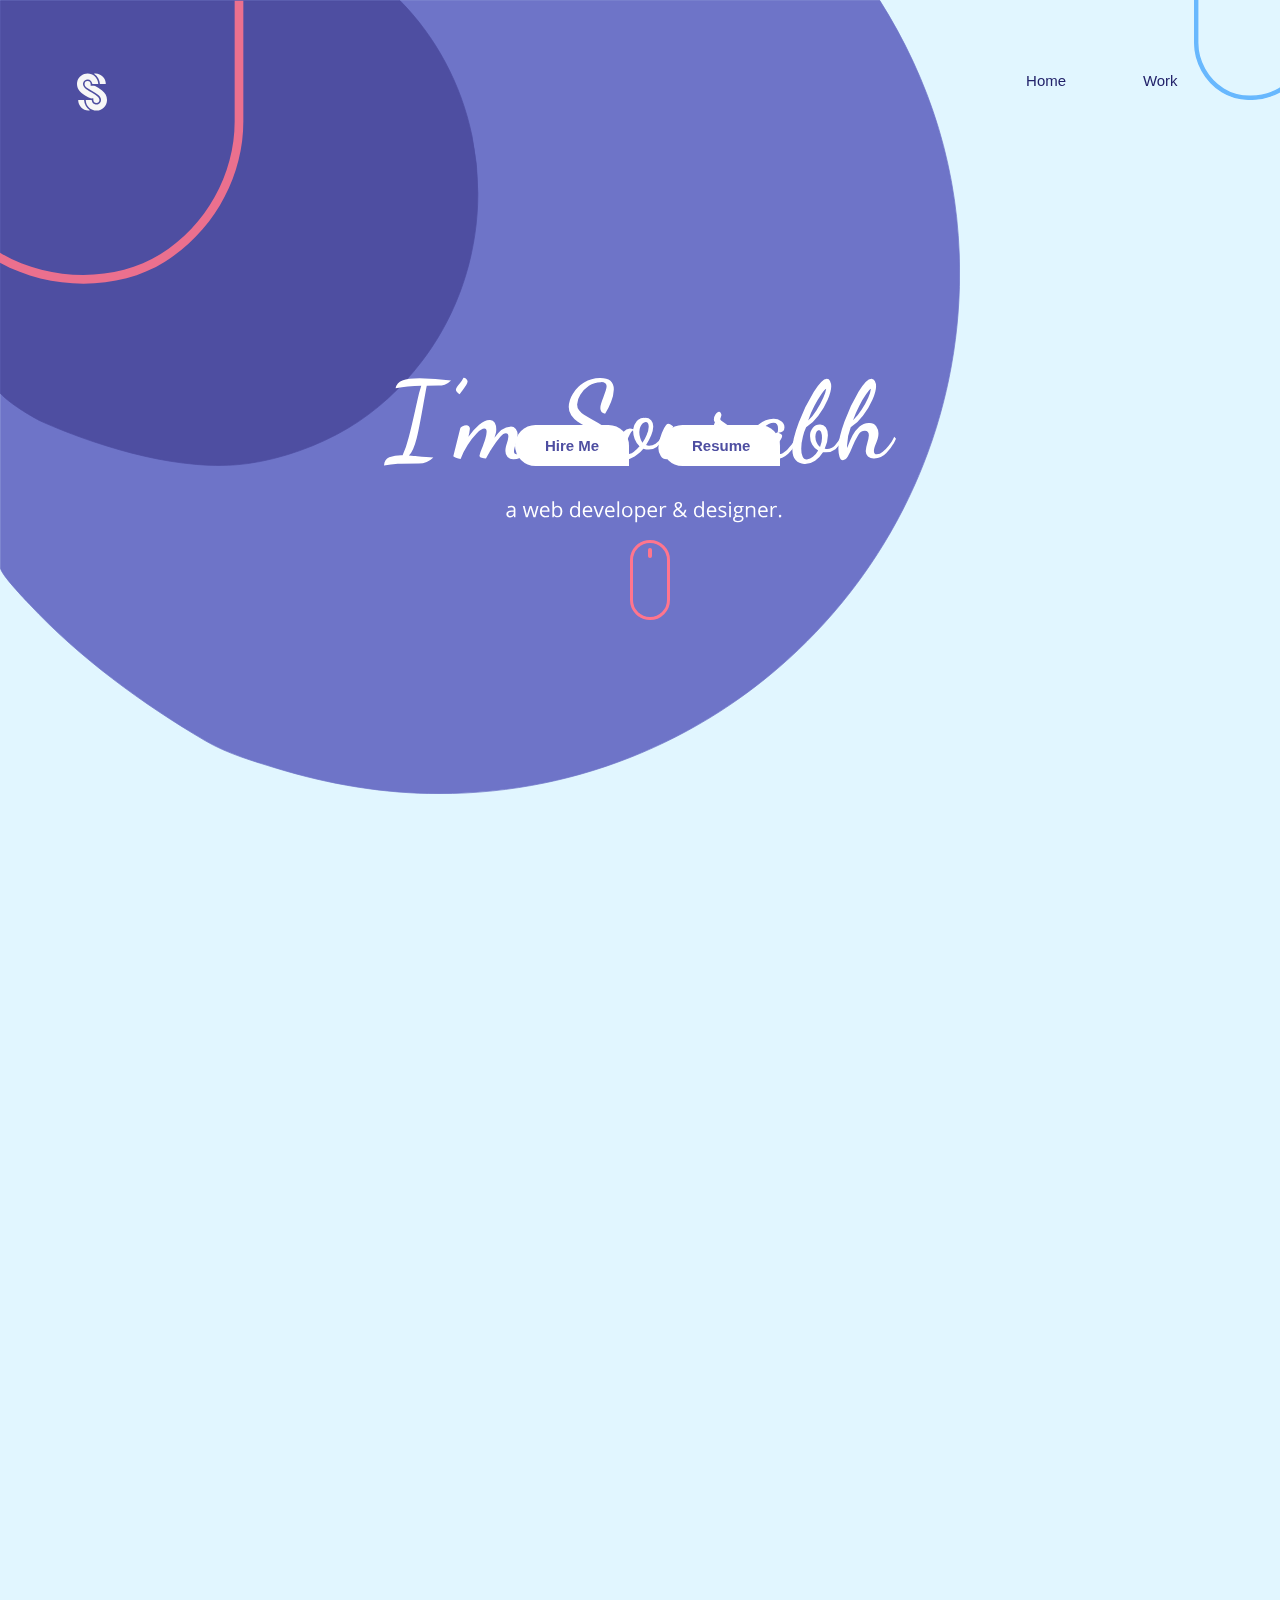
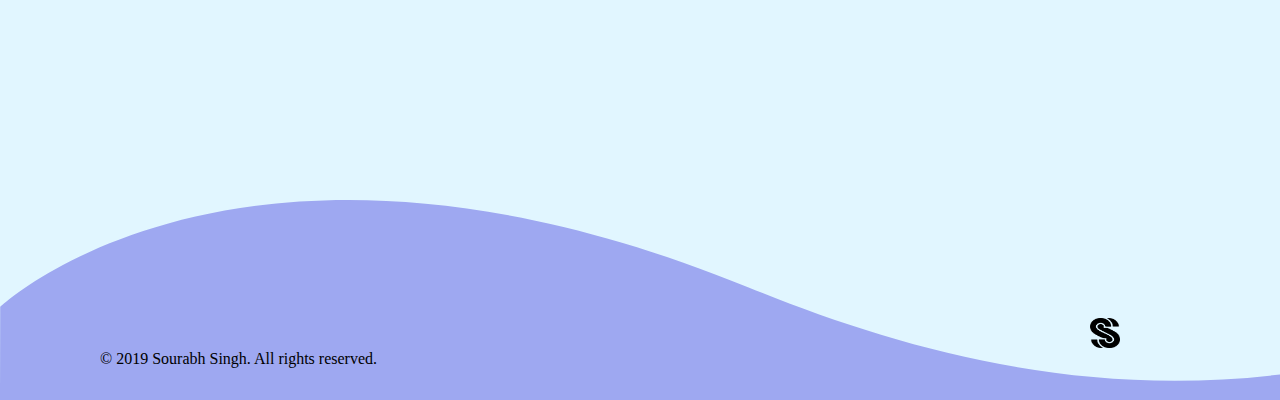
==== index.html @ 18a58f7e "let's go" ====
<!DOCTYPE html>
<html lang="en">
<head>
    <meta charset="UTF-8">
    <meta name="viewport" content="width=device-width, initial-scale=1.0">
    <link rel="shortcut icon" type="image/png" href="assets/icon.png">
    <meta http-equiv="X-UA-Compatible" content="ie=edge">
    <meta name="theme-color" content="#4e4ea1">
    <title>Sourabh Singh - a Web developer & designer - Home</title>
    <link rel="stylesheet" href="css/style.css">
</head>
<body>
    <section class="landscape">
        <img src="assets/landscape.svg" alt="landscape">
    </section>
    <section>
        <div id="bg1"></div>
        <img src="assets/nav-side_1.svg" class="side" height="100" width="auto">
        <header class="header">
            <div class="logo"><a href="#"><img src="assets/Mobo.svg" alt="logo" height="40" width="30"></a></div>
            <div style="float: right; width: 100vw;">
                <ul >
                    <li><a href="wwww.portfolio2k19.tk" class="link">Home</a></li>
                    <li><a href="#" class="link">Work</a></li>
                </ul>
            </div>
        
        </header>
        
        <div class="name-img">
            <img src="assets/name_2.svg" alt="name">
        
        </div>
        <a href="mailto:sourabhsingh01998@gmail.com" class="btn" id="button3">Hire Me</a>
        <a href="assets/Resume.pdf" download class="btn1" id="button3">Resume</a>

        <div class="middle">
            <div class="mouse">
        
            </div>
        
        </div>

    </section>
    <section class="container">
        
    </section>
    
    <footer>
       <div class="copy">
           <p>© 2019 Sourabh Singh. All rights reserved.</p>
       </div>
       <div class="address">
          <center><img src="assets/icon.png"></center><br>
        <!-- <p>H.no.- 285<br>Mungeshpur,<Br>Delhi-110039</p> -->
       </div>
    </footer>
    <script src="https://ajax.googleapis.com/ajax/libs/jquery/3.4.1/jquery.min.js"></script>
    <script src="js/script.js"></script>
    
</body>
</html>
---- css/style.css ----
*{
    margin: 0;
    padding: 0;
    box-sizing: border-box;
    overflow-x: hidden;
}
html{
    min-height: 100%;
     background-color: #e1f6ff; 
}
body{
     
        display: flex;
        flex-direction: column;
        min-height:100% ;
        background: url("../assets/bg2_2.svg") no-repeat 0 0;
        background-size: 75vw;
}
body::-webkit-scrollbar {
    width: 6px;
}
 
body::-webkit-scrollbar-track {
    background: transparent;
}
 
body::-webkit-scrollbar-thumb {
  background-color: #6e74c8;
    border-bottom-left-radius: 10px;
    border-bottom-right-radius: 10px;

}


#bg1{
   
    position: absolute;
    
    top:0;
    left:0;
    height: 100vh;
    width: 100vw;
}
#nav{
    position: absolute;
    z-index: 10;
}
.side{
    position: absolute;
    top:0;
    right: 0;
}

header{
    display: flex;
    flex-direction: row;
    width:100vw;
    height:15vh;
    background:transparent;
    position: fixed;
    top: 0;
    overflow:hidden;
    transition: top 0.2s ease-out;
}

.fixed-header{
    background-color:rgba(110,116,200,0.8);
    height:20vh;
    z-index:999;
}
.nav-up {
    top: -30vh;
}


.logo{
    margin:8vh 0 0 6vw;
    position:absolute;
}
.mg{
    margin-top: 7vh;
}


header>div>ul{
    display: flex;
    flex-direction: row;
    float: right !important;
    list-style: none;
    margin:8vh 8vw 0 0 ;

}
header>div>ul>li{
    text-decoration: none;
}
header>div>ul>li>a{
    color:#22226a;
     text-decoration: none;
     font-family: Verdana, Geneva, Tahoma, sans-serif;;
     padding-left:6vw;
     font-size: 15px;
    
}
.fcolor{
    color:white;
}

.name-img{
    position: relative;
    width: auto;
    height: 100vh;
    display: flex;
    align-content: center;
    justify-content: space-around;
    background: transparent;
}

.name-img>img{
    width: 40vw;
    height: auto;
}

.btn{
    position:absolute;
    top:425px;
    left:calc( 50% - 125px );
    font-family: Arial, Helvetica, sans-serif;
    
}
.btn1{
    position:absolute;
    top:425px;
    left:calc( 50% + 22px );
    font-family: Arial, Helvetica, sans-serif;
}
#button3{
    padding:12px 30px;
    background-color:white;
    width: auto;
    font-size:15px;
    height: auto;
    font-weight: bold;
    text-decoration: none;
    color:#4e4ea1;
    border-radius: 45px;
    border-bottom-right-radius: 0px;
}
#button3:hover{
    color:white;
    background: #4e4ea1;
}

.container{
    width: 100vw;
    height: 100vh;
  
}

.middle{
    position: absolute;
    top:540px;
    left:calc( 50% - 10px );
    z-index:99!important;
}
.mouse{
    width:40px;
    height:80px;
    border:3px solid #ff758d;
    border-radius: 60px;
}
.mouse::before{
    content: "";
    width:4px;
    height: 10px;
    position: absolute;
    background:#ff758d;
    border-radius: 5px;
    top:8px;
    left:calc( 50% - 2px );
    opacity:1;
    animation: mouse 2s infinite;
}

@keyframes mouse{
    from{
        top:8px;
        opacity:1;
    }to{
        top:60px;
        opacity:0;
    }
}
.landscape{
    display:none;
}

footer{
        background: url("../assets/footer_2.svg") no-repeat;
        background-size:cover;
        background-position:left bottom;
        height: 200px;
        width: 100%;
        margin-top:auto;
        overflow: hidden;
}
.copy>p{
    color:black;
    margin-top:150px;
    margin-left: 100px;
}
.address{
   float: right;
   position: relative;
   bottom:50px;
   color:black;
   align-items: center;
   font-family: Arial, Helvetica, sans-serif;
   margin-right :160px;
}
.address>center>img{
    height:30px;
    width: 30px;
}

@media (max-width: 700px){
   #bg1{
        background: url("../assets/bg2_2.svg") no-repeat 0 0;
     background-size: 77vh;
   }
   body{
    background-color: #e1f6ff;   
   }
   
    .name-img{
       display: block;
    top:150px;
    left: calc( 50% - 30vw );
    position: absolute;
    height:250px;
    width: 300px;
   }
   .middle{
       display: none;
   }

    .logo{
    margin:4vh 0 0 6vw;
}
.fixed-header{
    height: 15vh;
}

    header>div>ul{
   
    margin:5vh 8vw 0 0 ;

}
header>div>ul>li>a{
    color:white;
}
   
     .name-img{
       display: block;
    top:150px;
    left: calc( 50% - 30vw );
}

.name-img>img{
    width: 60vw;
    height: auto;
}

.btn{
    top:300px;
    left:calc( 50% - 100px );
    
    
}
.btn1{
    top:300px;
    left:calc( 50% + 12px );
    
}

#button3{
    padding:8px 20px;
   
}

footer{
    background-size:100%;
}

.copy>p{
    font-size: 2vw;
        margin-top:180px;
    margin-left: 10px;
}
.address{
   float: right;
   position: relative;
   bottom:30px;
   color:black;
   align-items: center;
   font-family: Arial, Helvetica, sans-serif;
   margin-right :70px;
}
.address>center>img{
    height:22px;
    width: 22px;
}

}

@media (max-width:800px) and (orientation:landscape){
    section{
        display:none;
    }
    footer{
        display:none;
    }
    .landscape{
        display: flex;
        width: 100vw;
        height: 100vh;
        position: absolute;
        justify-content: space-around;
        align-items: center;
        background:#6e74c8;
        
    }
    .landscape>img{
        width:25vh;
        height:25vh;
    }
}
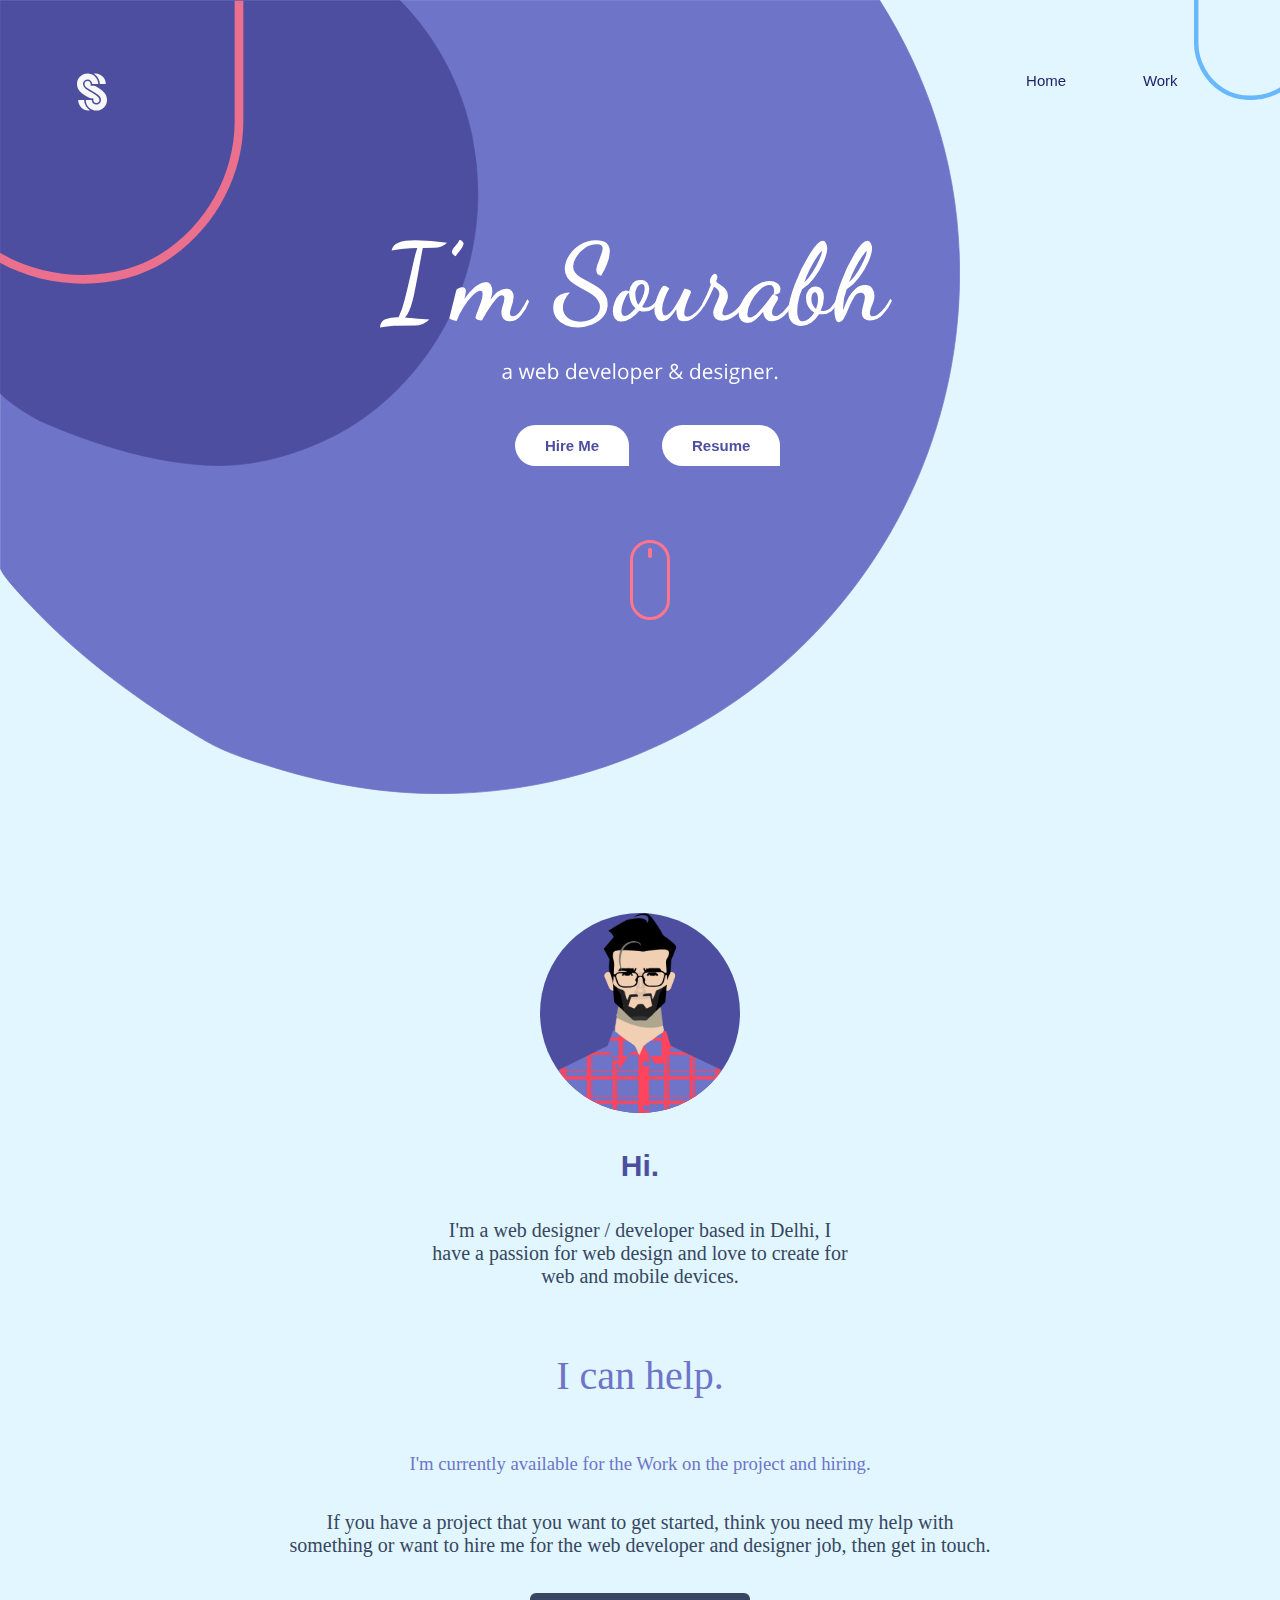
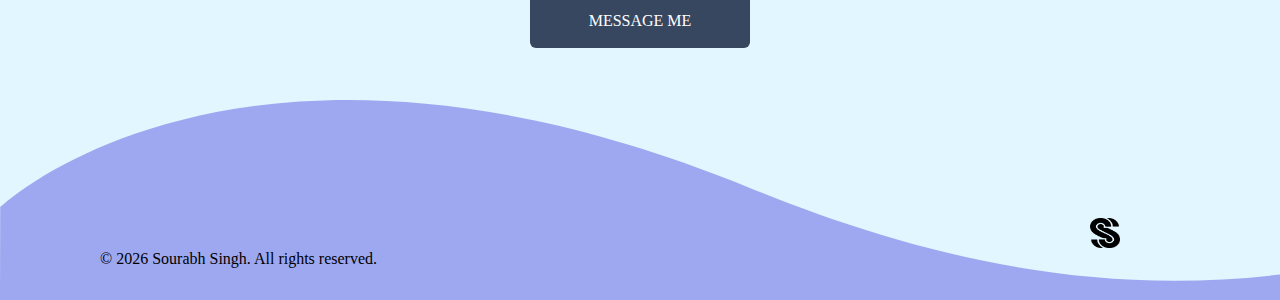
==== commit 846dafd6: "index update" ====
--- a/index.html
+++ b/index.html
@@ -13,15 +13,15 @@
     <section class="landscape">
         <img src="assets/landscape.svg" alt="landscape">
     </section>
-    <section>
+    <section class="header-section">
         <div id="bg1"></div>
         <img src="assets/nav-side_1.svg" class="side" height="100" width="auto">
         <header class="header">
-            <div class="logo"><a href="#"><img src="assets/Mobo.svg" alt="logo" height="40" width="30"></a></div>
+            <div class="logo"><a href="https://www.portfolio2k19.tk/"><img src="assets/Mobo.svg" alt="logo" height="40" width="30"></a></div>
             <div style="float: right; width: 100vw;">
                 <ul >
-                    <li><a href="wwww.portfolio2k19.tk" class="link">Home</a></li>
-                    <li><a href="#" class="link">Work</a></li>
+                    <li><a href="https://www.portfolio2k19.tk/" class="link">Home</a></li>
+                    <li><a href="work.html" class="link">Work</a></li>
                 </ul>
             </div>
         
@@ -43,12 +43,29 @@
 
     </section>
     <section class="container">
-        
+         <img src="assets/character.png" alt=""><bR><br>
+            
+            
+            <h1>Hi.</h1><br><br>
+        <p>I'm a web designer / developer based in Delhi, I have a passion for web design and love to create for web and
+        mobile devices.</p>
+    </section>
+
+    <section class="msg-sec">
+
+            <h1 class="msg-h msg-h1">I can help.</h1><bR><Br><bR>
+            <h3 class="msg-h">I'm currently available for the Work on the project and hiring.</h3><Br><br>
+            <p class="msg-p">If you have a project that you want to get started, think you need my help with something or want to  hire me for the web
+            developer and designer job, then get in touch.</p><Br><br>
+            <a href="mailto:sourabhsingh01998@gmail.com" class="pro-btn">MESSAGE ME</a>
     </section>
     
     <footer>
        <div class="copy">
-           <p>© 2019 Sourabh Singh. All rights reserved.</p>
+           <p>© <script type="text/javascript">
+            var dt = new Date();
+            document.write(dt.getFullYear()); 
+        </script> Sourabh Singh. All rights reserved.</p>
        </div>
        <div class="address">
           <center><img src="assets/icon.png"></center><br>
@@ -59,4 +76,4 @@
     <script src="js/script.js"></script>
     
 </body>
-</html>+</html>
--- a/css/style.css
+++ b/css/style.css
@@ -32,15 +32,6 @@
 }
 
 
-#bg1{
-   
-    position: absolute;
-    
-    top:0;
-    left:0;
-    height: 100vh;
-    width: 100vw;
-}
 #nav{
     position: absolute;
     z-index: 10;
@@ -49,6 +40,11 @@
     position: absolute;
     top:0;
     right: 0;
+}
+
+.header-section{
+    width:100%;
+    height:600px;
 }
 
 header{
@@ -60,11 +56,11 @@
     position: fixed;
     top: 0;
     overflow:hidden;
-    transition: top 0.2s ease-out;
+    transition: top 1s ease-in-out;
 }
 
 .fixed-header{
-    background-color:rgba(110,116,200,0.8);
+    background-color:rgba(110,116,200,0.8)!important;
     height:20vh;
     z-index:999;
 }
@@ -106,12 +102,11 @@
 }
 
 .name-img{
-    position: relative;
+    position: absolute;
     width: auto;
-    height: 100vh;
-    display: flex;
-    align-content: center;
-    justify-content: space-around;
+    height:auto;
+    top:240px;
+    left:calc( 50% - 260px);
     background: transparent;
 }
 
@@ -151,9 +146,31 @@
 }
 
 .container{
-    width: 100vw;
-    height: 100vh;
-  
+    padding-top: 300px;
+    width: 100%;
+    height: 700px;
+    display: flex;
+    justify-content: center;
+    align-items: center;
+    flex-direction: column;
+}
+.container>img{
+    height:200px;
+    width: 200px;
+    background-color: #4e4ea1;
+    border-radius: 50% 50%;
+}
+.container>h1{
+    color:#4e4ea1;
+    font-size: 30px;
+    font-family: Arial;
+}
+.container>p{
+    width: 33%;
+    font-family: "Open Sans";
+    text-align: center;
+    font-size: 20px;
+    color:#374760;
 }
 
 .middle{
@@ -200,7 +217,6 @@
         background-position:left bottom;
         height: 200px;
         width: 100%;
-        margin-top:auto;
         overflow: hidden;
 }
 .copy>p{
@@ -222,15 +238,78 @@
     width: 30px;
 }
 
+.msg-sec{
+    height:400px;
+     display: flex;
+    flex-direction: column;
+    justify-content: center;
+    align-items: center;
+}
+
+.msg-h{
+    color:#6e74c8;
+    font-family: "Open Sans";
+    font-weight: lighter;
+}
+.msg-h1{
+    font-size:40px;
+}
+.msg-p{
+    color:#374760;
+    font-size: 20px;
+    width:55%;
+    text-align: center;
+}
+.pro-btn{
+    width:220px;
+    height: 55px;
+    background-color: #374760;
+    border:none;
+    border-radius: 6px;
+    display: flex;
+    align-items: center;
+    justify-content: space-around;
+    font-family: 'Julius Sans one';
+    font-size: 16px;
+    color:white;
+    text-decoration: none;
+}
+
+.pro-btn:hover{
+    background-color: #2c384b;
+}
+
+
 @media (max-width: 700px){
    #bg1{
         background: url("../assets/bg2_2.svg") no-repeat 0 0;
      background-size: 77vh;
+     position: absolute;
+    
+    top:0;
+    left:0;
+    height: 100vh;
+    width: 100vw;
    }
    body{
     background-color: #e1f6ff;   
    }
    
+.header-section{
+    height:400px;
+}
+.container{
+    padding-top: 0px;
+    height: 500px;
+}
+.container>h1{
+    font-size: 25px;
+}
+   .container>p{
+    width: 95%;
+    font-size: 16px;
+   
+}
     .name-img{
        display: block;
     top:150px;
@@ -309,7 +388,25 @@
     height:22px;
     width: 22px;
 }
-
+.msg-sec{
+    height:500px;
+     
+}
+
+.msg-h{
+    font-size: 20px;
+    text-align: center;
+    width:95%;
+}
+.msg-h1{
+    font-size:35px;
+}
+.msg-p{
+    color:#374760;
+    font-size: 20px;
+    width:95%;
+    text-align: center;
+}
 }
 
 @media (max-width:800px) and (orientation:landscape){
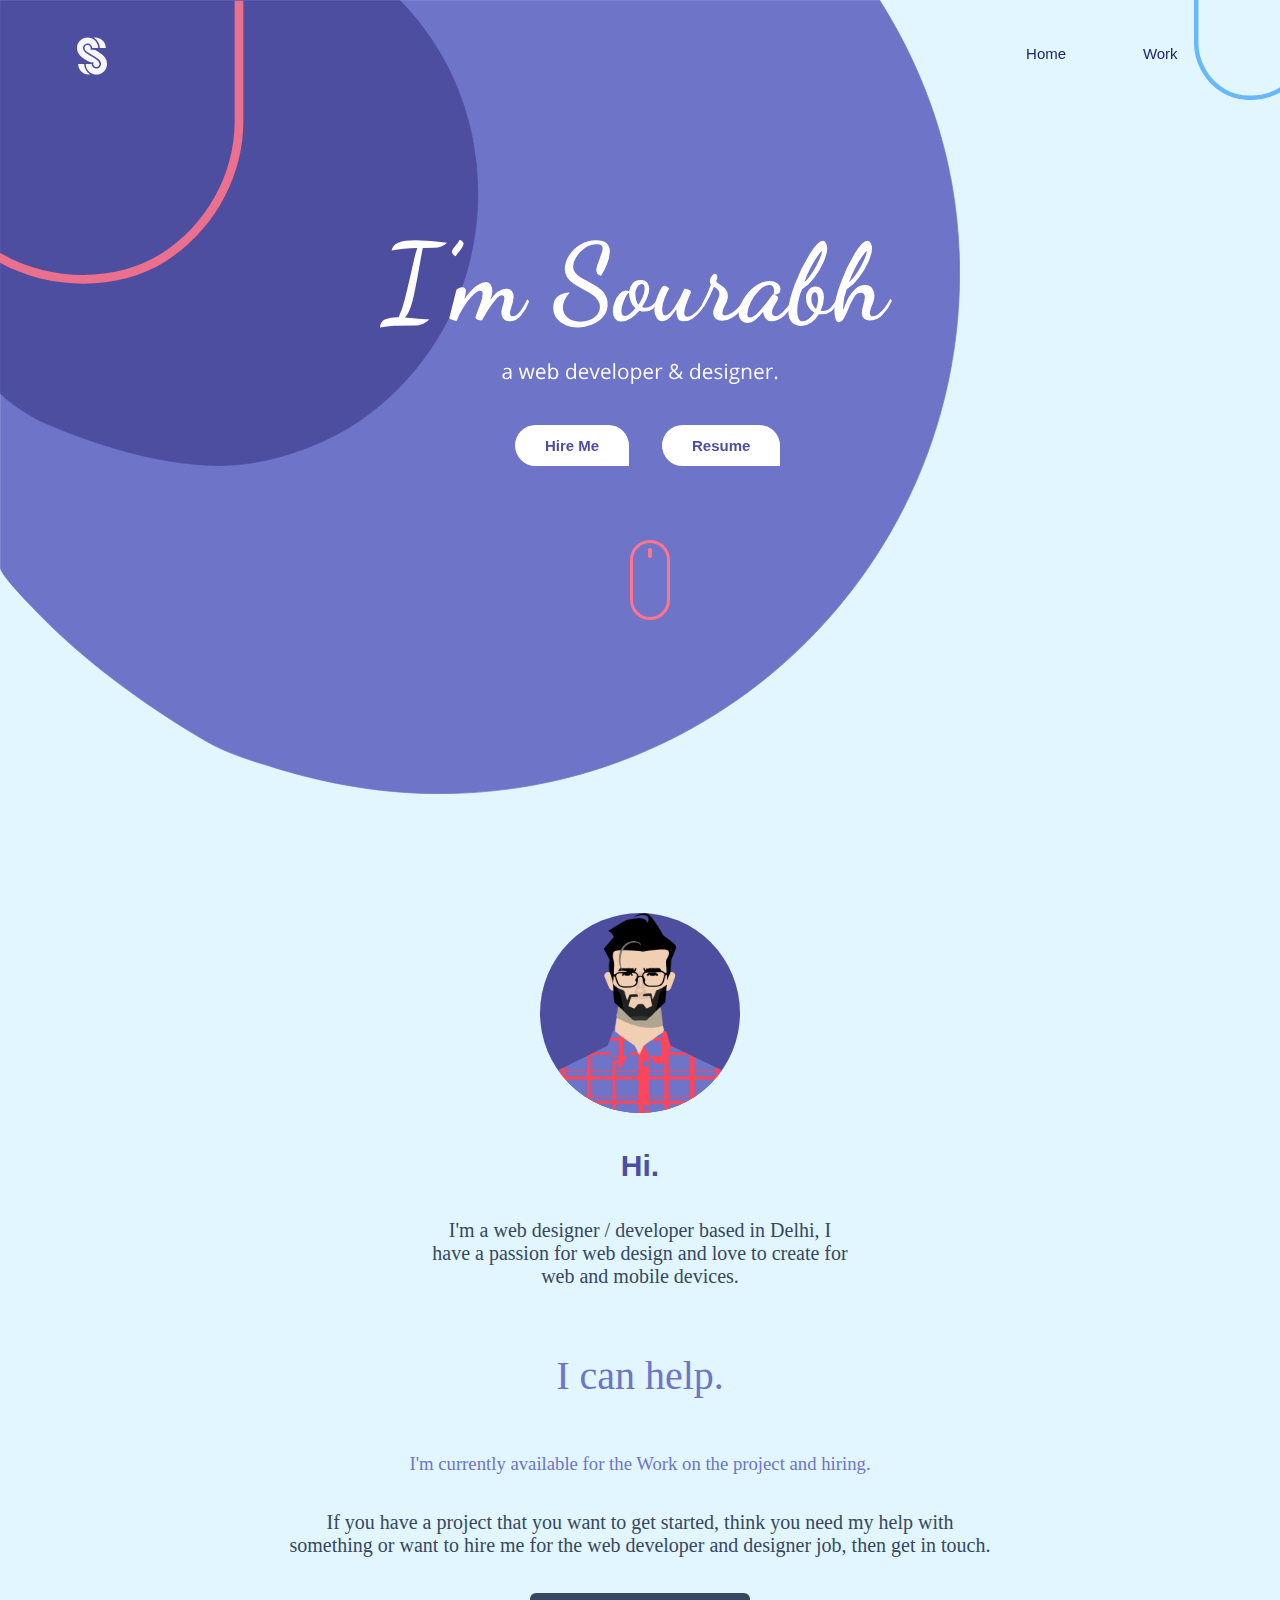
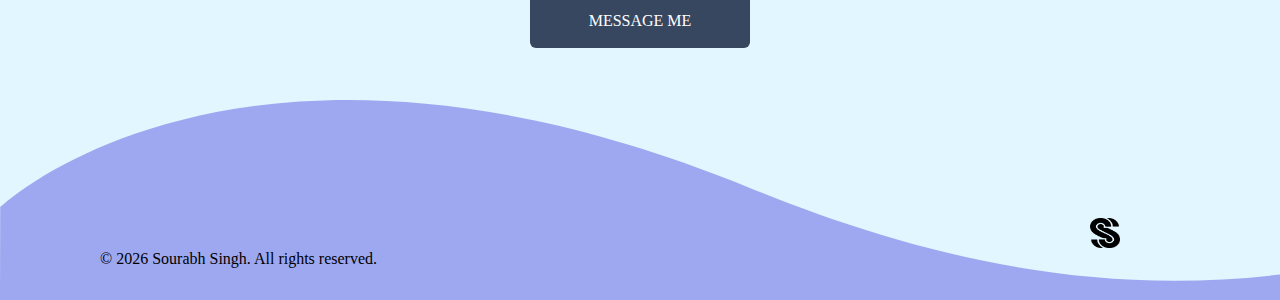
==== commit e89af4bc: "add new projects/ fix errors" ====
--- a/index.html
+++ b/index.html
@@ -3,6 +3,17 @@
 <head>
     <meta charset="UTF-8">
     <meta name="viewport" content="width=device-width, initial-scale=1.0">
+    <meta name="title" content="Sourabh singh - a Web Developer & designer - home">
+    <meta name="description"
+        content="I'm a web designer/developer based in Delhi.">
+    <!-- Global site tag (gtag.js) - Google Analytics -->
+
+    <meta name="keywords"
+        content="sourabhsingh, sourabh singh, sorabh kumar singh, sourabh kumar singh portfolio, portfolio2k19,web designer, web developer, web designer in delhi , web developer in delhi, web designer and developer in bawana delhi, web designer in north west delhi">
+    <meta name="robots" content="index, follow">
+    <meta http-equiv="Content-Type" content="text/html; charset=utf-8">
+    <meta name="language" content="English">
+
     <link rel="shortcut icon" type="image/png" href="assets/icon.png">
     <meta http-equiv="X-UA-Compatible" content="ie=edge">
     <meta name="theme-color" content="#4e4ea1">
@@ -17,10 +28,10 @@
         <div id="bg1"></div>
         <img src="assets/nav-side_1.svg" class="side" height="100" width="auto">
         <header class="header">
-            <div class="logo"><a href="https://www.portfolio2k19.tk/"><img src="assets/Mobo.svg" alt="logo" height="40" width="30"></a></div>
-            <div style="float: right; width: 100vw;">
+            <div class="logo"><a href="/"><img src="assets/Mobo.svg" alt="logo" height="40" width="30"></a></div>
+            <div>
                 <ul >
-                    <li><a href="https://www.portfolio2k19.tk/" class="link">Home</a></li>
+                    <li><a href="/" class="link">Home</a></li>
                     <li><a href="work.html" class="link">Work</a></li>
                 </ul>
             </div>
@@ -62,9 +73,9 @@
     
     <footer>
        <div class="copy">
-           <p>© <script type="text/javascript">
+           <p id='yearDisplay'>© <script type="text/javascript">
             var dt = new Date();
-            document.write(dt.getFullYear()); 
+            document.getElementById('yearDisplay').innerText = "© " + dt.getFullYear();  
         </script> Sourabh Singh. All rights reserved.</p>
        </div>
        <div class="address">
--- a/css/style.css
+++ b/css/style.css
@@ -51,17 +51,19 @@
     display: flex;
     flex-direction: row;
     width:100vw;
-    height:15vh;
+    height:auto;
     background:transparent;
     position: fixed;
     top: 0;
+    min-height:fit-content;
     overflow:hidden;
     transition: top 1s ease-in-out;
+    justify-content: space-between;
 }
 
 .fixed-header{
     background-color:rgba(110,116,200,0.8)!important;
-    height:20vh;
+    height:auto;
     z-index:999;
 }
 .nav-up {
@@ -70,11 +72,12 @@
 
 
 .logo{
-    margin:8vh 0 0 6vw;
-    position:absolute;
+    margin:4vh 0 0 6vw;
+    
 }
 .mg{
-    margin-top: 7vh;
+    margin-top: 4vh;
+     margin-bottom:4vh;
 }
 
 
@@ -83,7 +86,7 @@
     flex-direction: row;
     float: right !important;
     list-style: none;
-    margin:8vh 8vw 0 0 ;
+    margin:5vh 8vw 0 0 ;
 
 }
 header>div>ul>li{
@@ -323,10 +326,10 @@
    }
 
     .logo{
-    margin:4vh 0 0 6vw;
+    margin:3vh 0 3vh 6vw;
 }
 .fixed-header{
-    height: 15vh;
+    height: auto;
 }
 
     header>div>ul{
@@ -367,12 +370,13 @@
 }
 
 footer{
+    height:100px;
     background-size:100%;
 }
 
 .copy>p{
     font-size: 2vw;
-        margin-top:180px;
+        margin-top:80px;
     margin-left: 10px;
 }
 .address{
@@ -407,6 +411,9 @@
     width:95%;
     text-align: center;
 }
+
+
+
 }
 
 @media (max-width:800px) and (orientation:landscape){
@@ -415,6 +422,12 @@
     }
     footer{
         display:none;
+    }
+    .msg-sec{
+        display:none;
+    }
+    .container{
+        display: none;
     }
     .landscape{
         display: flex;
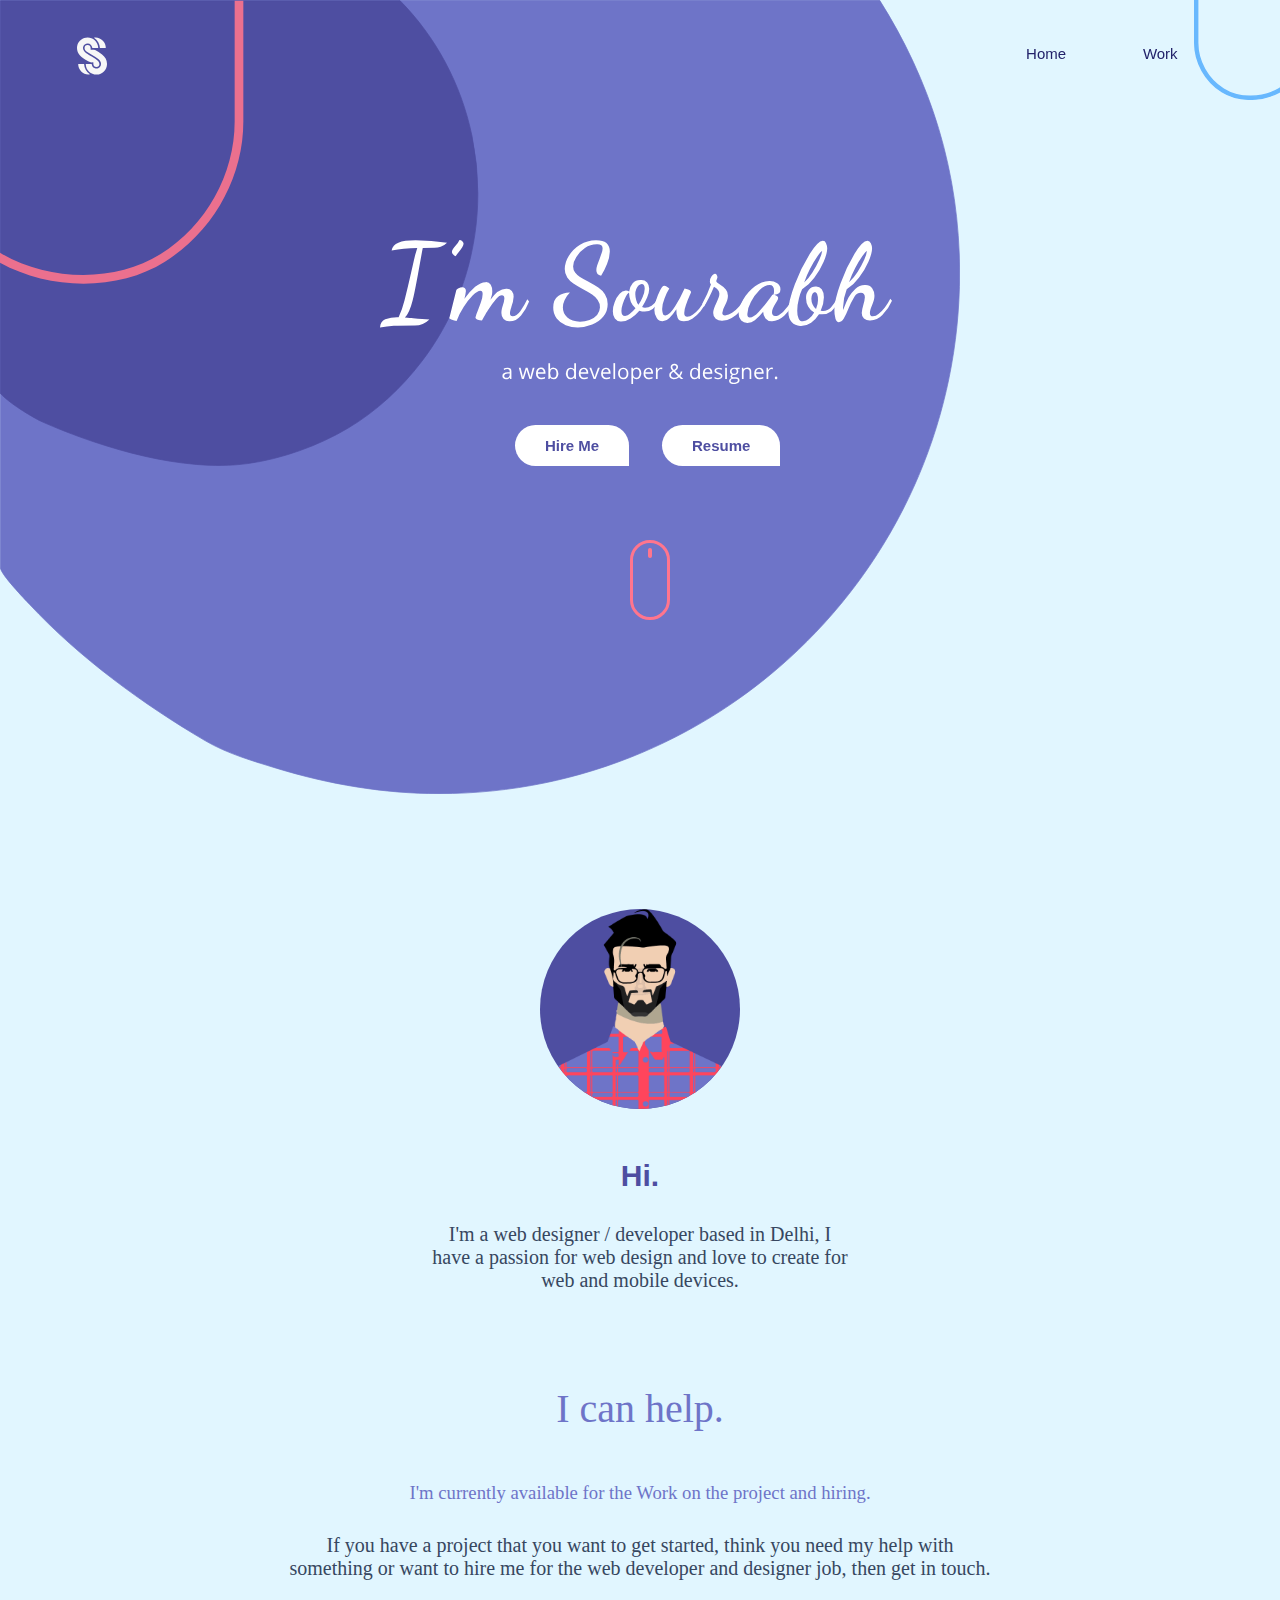
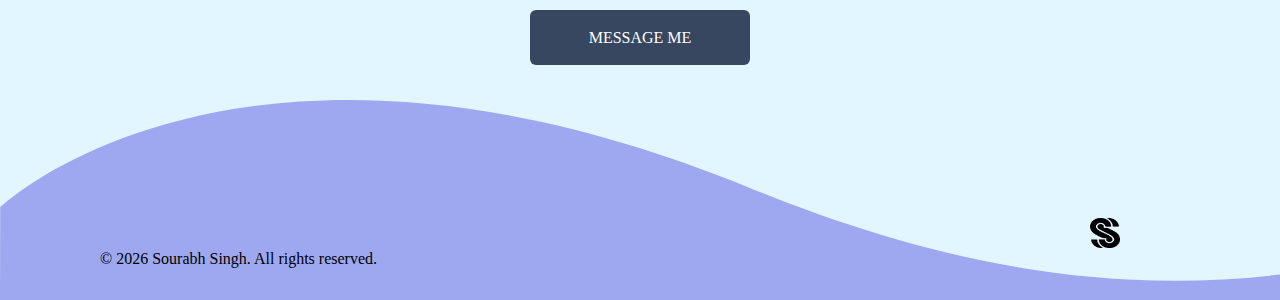
==== commit bd4d221d: "add new projects/ fix errors" ====
--- a/index.html
+++ b/index.html
@@ -54,20 +54,20 @@
 
     </section>
     <section class="container">
-         <img src="assets/character.png" alt=""><bR><br>
+         <img src="assets/character.png" alt="" style='margin-bottom:50px;'>
             
             
-            <h1>Hi.</h1><br><br>
+            <h1  style='margin-bottom:30px;'>Hi.</h1>
         <p>I'm a web designer / developer based in Delhi, I have a passion for web design and love to create for web and
         mobile devices.</p>
     </section>
 
     <section class="msg-sec">
 
-            <h1 class="msg-h msg-h1">I can help.</h1><bR><Br><bR>
-            <h3 class="msg-h">I'm currently available for the Work on the project and hiring.</h3><Br><br>
+            <h1 class="msg-h msg-h1">I can help.</h1>
+            <h3 class="msg-h">I'm currently available for the Work on the project and hiring.</h3>
             <p class="msg-p">If you have a project that you want to get started, think you need my help with something or want to  hire me for the web
-            developer and designer job, then get in touch.</p><Br><br>
+            developer and designer job, then get in touch.</p>
             <a href="mailto:sourabhsingh01998@gmail.com" class="pro-btn">MESSAGE ME</a>
     </section>
     
--- a/css/style.css
+++ b/css/style.css
@@ -253,15 +253,19 @@
     color:#6e74c8;
     font-family: "Open Sans";
     font-weight: lighter;
+    margin-bottom:30px;
 }
 .msg-h1{
     font-size:40px;
+    margin-top:50px;
+    margin-bottom:50px;
 }
 .msg-p{
     color:#374760;
     font-size: 20px;
     width:55%;
     text-align: center;
+    margin-bottom:30px;
 }
 .pro-btn{
     width:220px;
